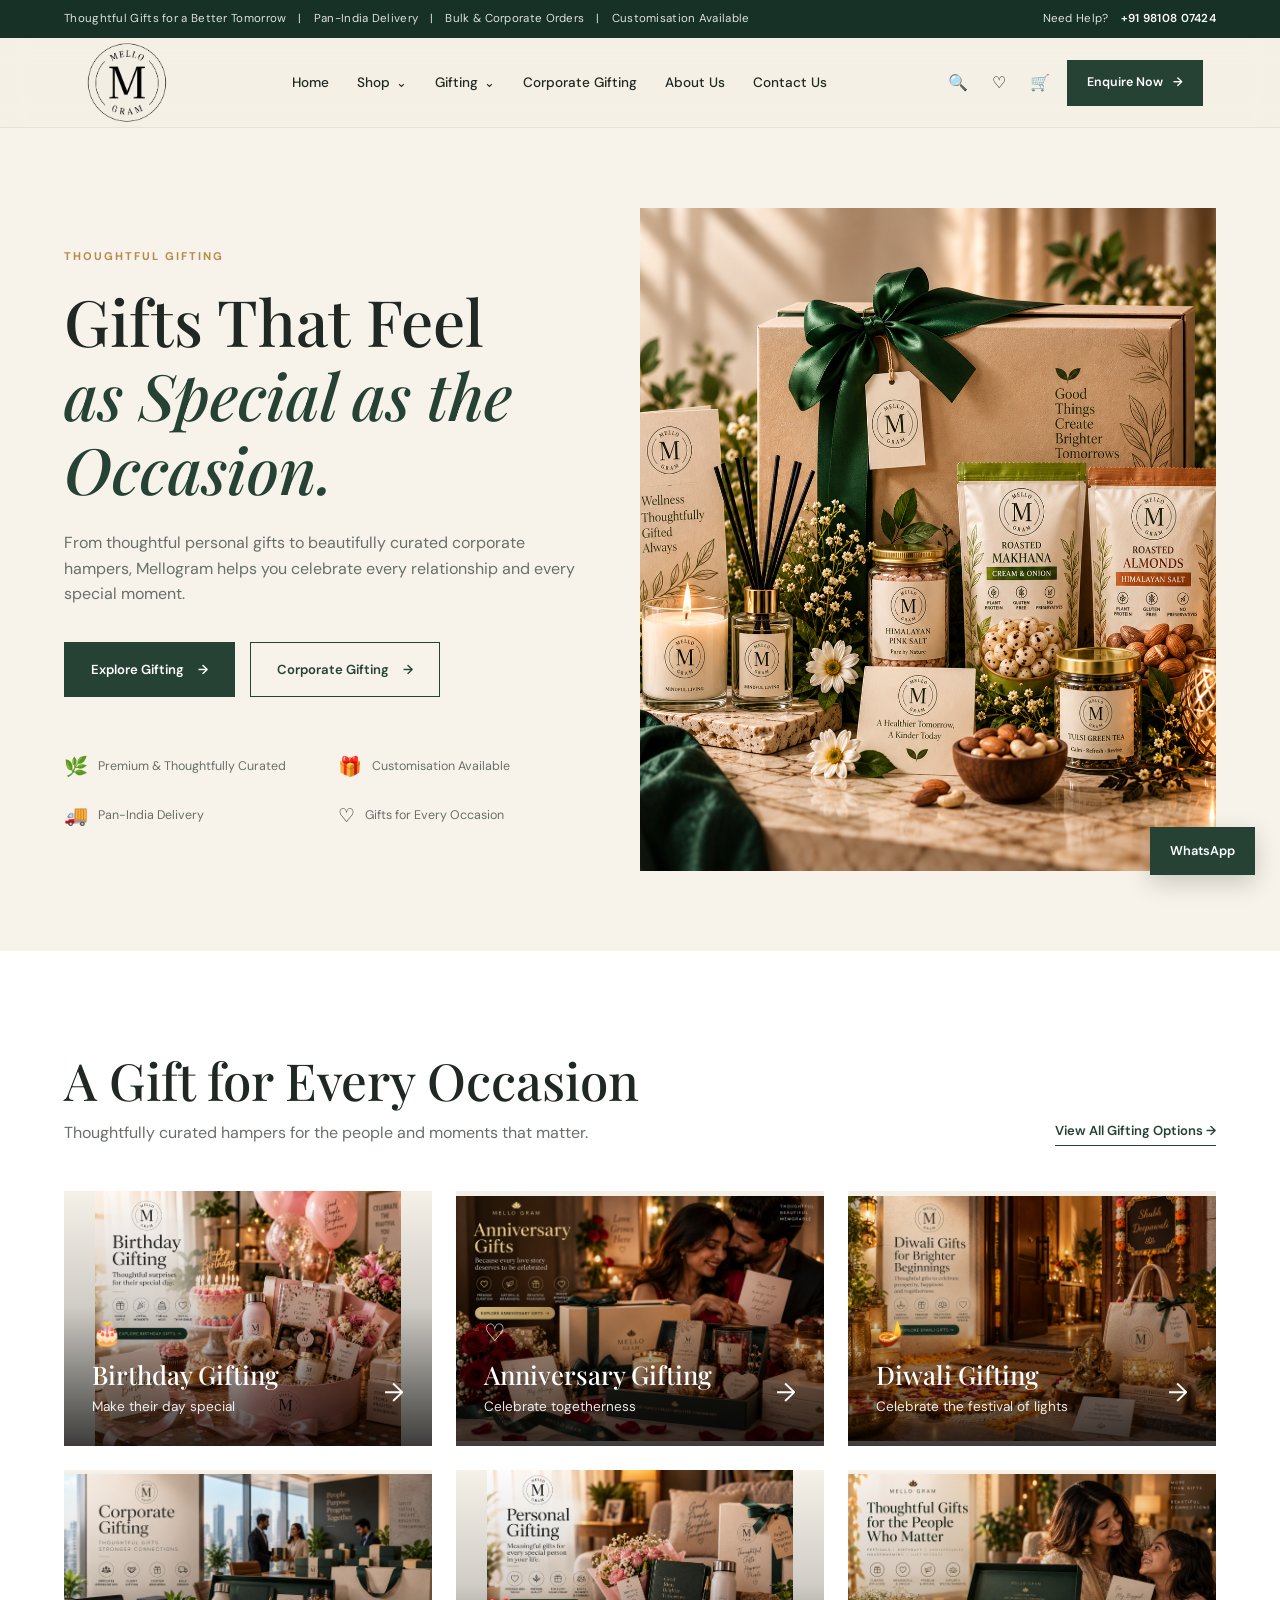
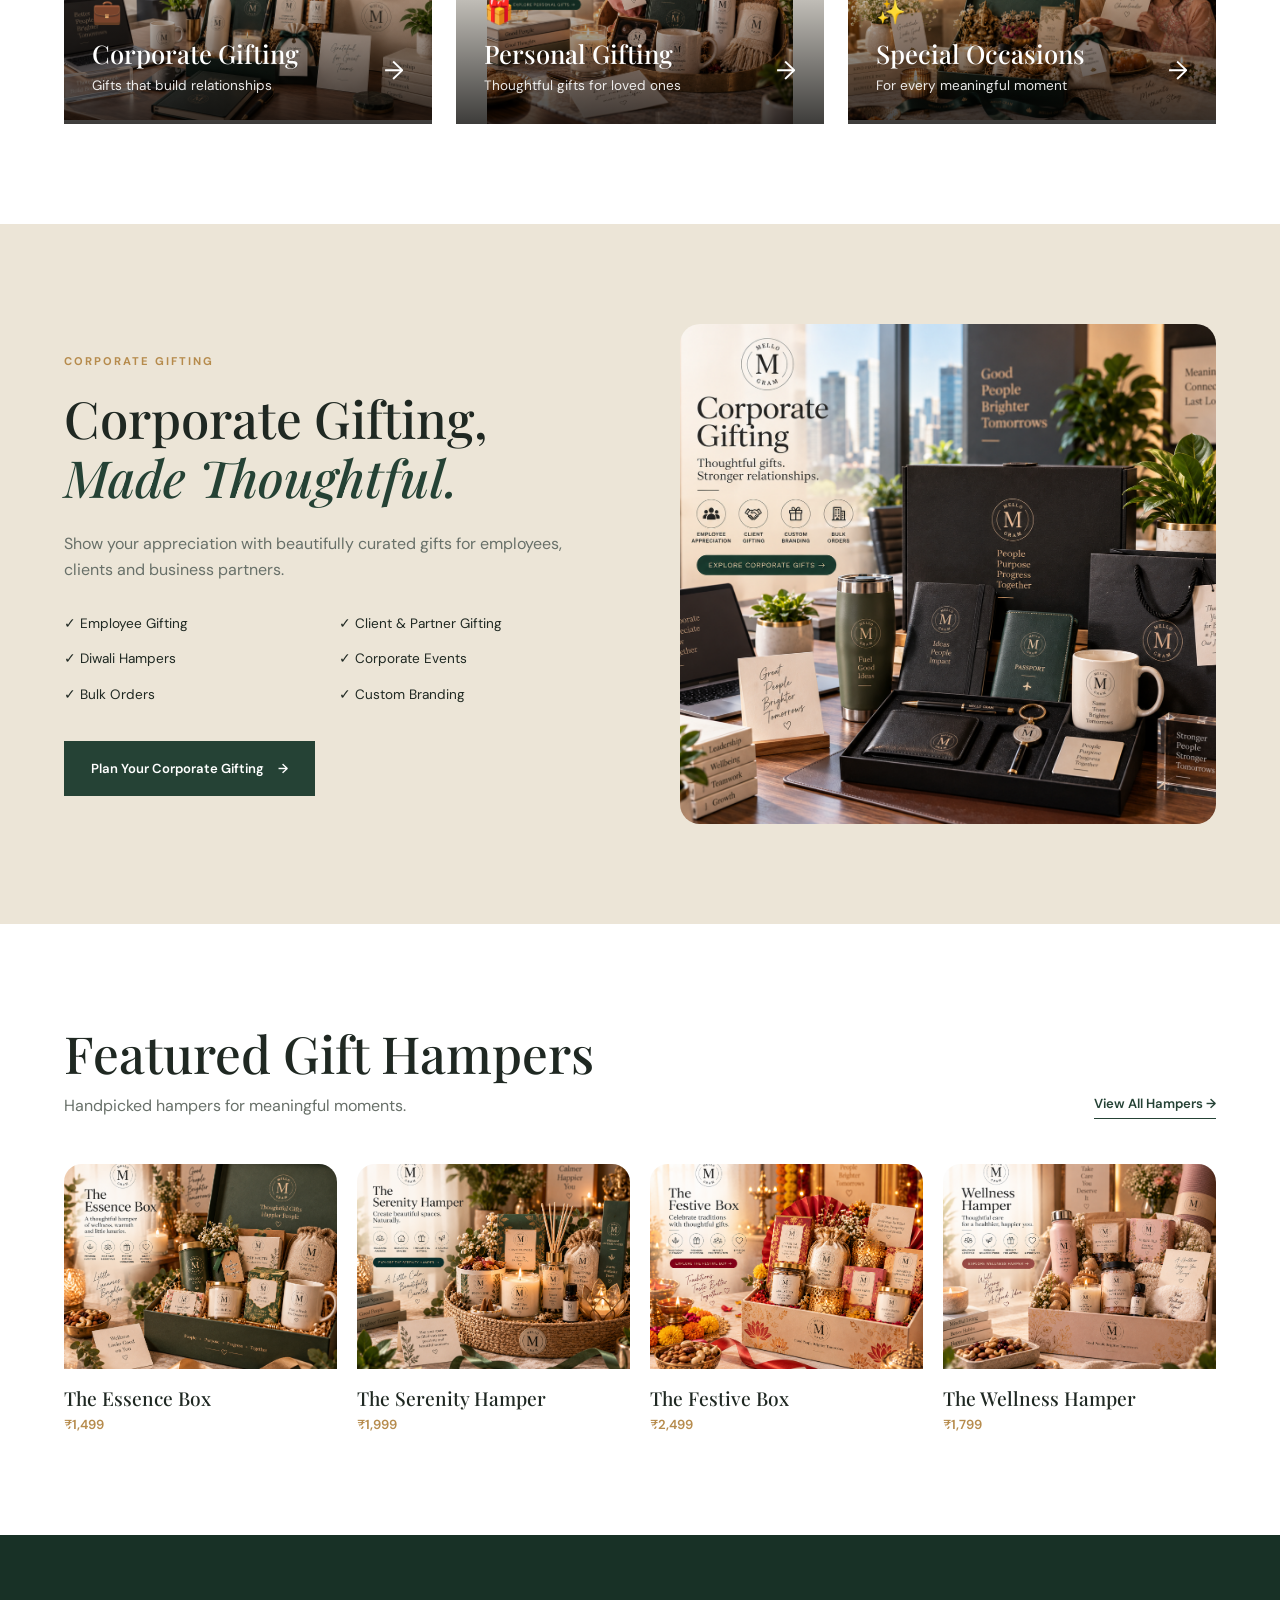
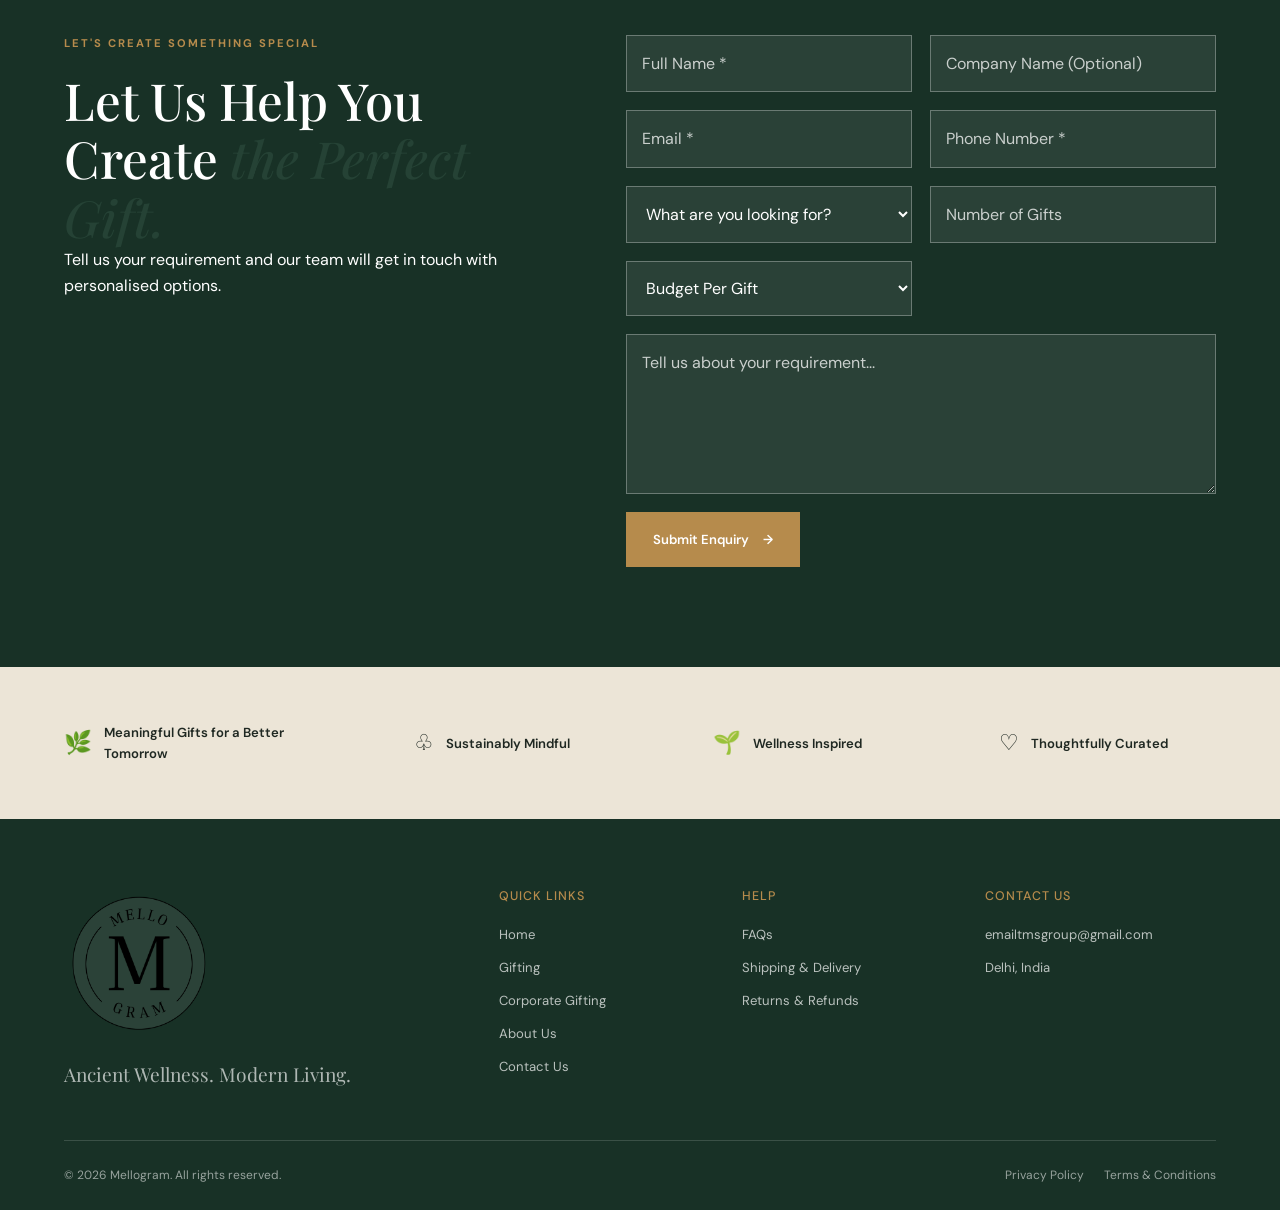
==== index.html @ 93a1c997 "Add files via upload" ====
<!DOCTYPE html>
<html lang="en">

<head>

    <meta charset="UTF-8">

    <meta name="viewport"
          content="width=device-width, initial-scale=1.0">

    <title>Mellogram | Thoughtful Gifts & Better Living</title>

    <meta name="description"
          content="Discover thoughtful gifts, corporate hampers, Diwali gifting, birthday gifts and wellness products from Mellogram.">

<link rel="stylesheet" href="css/global.css">
<link rel="stylesheet" href="css/home.css">
<link rel="stylesheet" href="css/navbar.css">
</head>


<body>


<!-- ================= TOP BAR ================= -->

<div class="top-bar">

    <div class="top-left">

        <span>Thoughtful Gifts for a Better Tomorrow</span>

        <span>|</span>

        <span>Pan-India Delivery</span>

        <span>|</span>

        <span>Bulk & Corporate Orders</span>

        <span>|</span>

        <span>Customisation Available</span>

    </div>


    <div class="top-right">

        <span>Need Help?</span>

        <a href="tel:+919810807424">
            +91 98108 07424
        </a>

    </div>

</div>



<!-- ================= NAVBAR ================= -->

<header class="navbar">

    <a href="index.html" class="logo">

        <img src="images/logo.png"
             alt="Mellogram">

    </a>


    <nav class="desktop-nav">

        <a href="index.html">Home</a>


        <div class="dropdown">

            <button class="dropdown-button">

                Shop

                <span>⌄</span>

            </button>


            <div class="dropdown-menu">
                <a href="#contact">
                <!-- <a href="shop.html"> -->
                    Healthy Snacks
                </a>
                <a href="#contact">

                <!-- <a href="shop.html"> -->
                    Wellness Products
                </a>
                <a href="#contact">

                <!-- <a href="shop.html"> -->
                    All Products
                </a>

            </div>

        </div>



        <div class="dropdown">

            <button class="dropdown-button">

                Gifting

                <span>⌄</span>

            </button>


            <div class="dropdown-menu">

                <a href="#gifting">
                    All Gift Hampers
                </a>

                <a href="#contact">
                    Birthday Gifting
                </a>

                <a href="#contact">
                    Anniversary Gifting
                </a>

                <a href="#contact">
                    Diwali Gifting
                </a>

                <a href="#contact">
                    Personal Gifting
                </a>

                <a href="#contact">
                    Special Occasions
                </a>

            </div>

        </div>


        <a href="#contact">
            Corporate Gifting
        </a>


        <!-- IMPORTANT -->

        <a href="about.html">
            About Us
        </a>


        <a href="#contact">
            Contact Us
        </a>

    </nav>



    <div class="nav-actions">

        <button class="icon-button">
            🔍
        </button>


        <button class="icon-button">
            ♡
        </button>


        <button class="icon-button">
            🛒
        </button>


        <a href="#contact"
           class="nav-button">

            Enquire Now

            <span>→</span>

        </a>

    </div>


    <button class="menu-button"
            id="menuButton">

        ☰

    </button>

</header>



<!-- ================= HERO ================= -->

<section class="home-hero">

    <div class="home-hero-content">

        <p class="eyebrow">

            THOUGHTFUL GIFTING

        </p>


        <h1>

            Gifts That Feel
            <br>

            <em>as Special as the Occasion.</em>

        </h1>


        <p class="hero-description">

            From thoughtful personal gifts to beautifully curated
            corporate hampers, Mellogram helps you celebrate every
            relationship and every special moment.

        </p>


        <div class="hero-buttons">

            <a href="#gifting"
               class="primary-button">

                Explore Gifting

                <span>→</span>

            </a>

            <a href="#contact" 
               class="secondary-button">

                Corporate Gifting

                <span>→</span>

            </a>
            <!-- href="corporate-gifting.html" -->

        </div>


        <div class="hero-features">

            <div>

                <span>🌿</span>

                <p>
                    Premium & Thoughtfully Curated
                </p>

            </div>


            <div>

                <span>🎁</span>

                <p>
                    Customisation Available
                </p>

            </div>


            <div>

                <span>🚚</span>

                <p>
                    Pan-India Delivery
                </p>

            </div>


            <div>

                <span>♡</span>

                <p>
                    Gifts for Every Occasion
                </p>

            </div>

        </div>

    </div>



    <div class="home-hero-image">

        <img src="images/home-hero.png"
             alt="Mellogram premium gift hamper">

    </div>

</section>



<!-- ================= SHOP BY OCCASION ================= -->

<section class="occasion-section"
         id="gifting">


    <div class="section-header">

        <div>

            <h2>
                A Gift for Every Occasion
            </h2>


            <p>

                Thoughtfully curated hampers for the
                people and moments that matter.

            </p>

        </div>


        <a href="#contact">

            View All Gifting Options →

        </a>

    </div>



    <div class="occasion-grid">


       <a href="#contact" class="occasion-card"> 

            <img src="images/birthday.png"
                 alt="Birthday Gifting">


            <div class="occasion-content">

                <span>🎂</span>

                <h3>
                    Birthday Gifting
                </h3>

                <p>
                    Make their day special
                </p>

                <span class="arrow">
                    →
                </span>

            </div>

        </a>



       <a href="#contact" class="occasion-card">

            <img src="images/anniversary.png"
                 alt="Anniversary Gifting">


            <div class="occasion-content">

                <span>♡</span>

                <h3>
                    Anniversary Gifting
                </h3>

                <p>
                    Celebrate togetherness
                </p>

                <span class="arrow">
                    →
                </span>

            </div>

        </a>



        <a href="#contact" class="occasion-card"> 

            <img src="images/diwali.png"
                 alt="Diwali Gifting">


            <div class="occasion-content">

                <span>🪔</span>

                <h3>
                    Diwali Gifting
                </h3>

                <p>
                    Celebrate the festival of lights
                </p>

                <span class="arrow">
                    →
                </span>

            </div>

        </a>



        <a href="#contact" class="occasion-card"> 

            <img src="images/corporate.png"
                 alt="Corporate Gifting">


            <div class="occasion-content">

                <span>💼</span>

                <h3>
                    Corporate Gifting
                </h3>

                <p>
                    Gifts that build relationships
                </p>

                <span class="arrow">
                    →
                </span>

            </div>

        </a>



        <a href="#contact" class="occasion-card"> 

            <img src="images/personal.png"
                 alt="Personal Gifting">


            <div class="occasion-content">

                <span>🎁</span>

                <h3>
                    Personal Gifting
                </h3>

                <p>
                    Thoughtful gifts for loved ones
                </p>

                <span class="arrow">
                    →
                </span>

            </div>

        </a>



        <a href="#contact" class="occasion-card"> 

            <img src="images/special1.png"
                 alt="Special Occasions">


            <div class="occasion-content">

                <span>✨</span>

                <h3>
                    Special Occasions
                </h3>

                <p>
                    For every meaningful moment
                </p>

                <span class="arrow">
                    →
                </span>

            </div>

        </a>


    </div>

</section>



<!-- ================= CORPORATE GIFTING ================= -->

<section class="corporate-section">


    <div class="corporate-content">

        <p class="eyebrow">

            CORPORATE GIFTING

        </p>


        <h2>

            Corporate Gifting,
            <br>

            <em>Made Thoughtful.</em>

        </h2>


        <p>

            Show your appreciation with beautifully curated gifts
            for employees, clients and business partners.

        </p>


        <ul>

            <li>✓ Employee Gifting</li>

            <li>✓ Client & Partner Gifting</li>

            <li>✓ Diwali Hampers</li>

            <li>✓ Corporate Events</li>

            <li>✓ Bulk Orders</li>

            <li>✓ Custom Branding</li>

        </ul>


        <a href="#contact"
           class="primary-button">

            Plan Your Corporate Gifting

            <span>→</span>

        </a>

    </div>



    <div class="corporate-image">

        <img src="images/corporate-gifting.png"
             alt="Mellogram corporate gift hampers">

    </div>

</section>



<!-- ================= FEATURED HAMPERS ================= -->

<section class="featured-hampers">


    <div class="section-header">

        <div>

            <h2>
                Featured Gift Hampers
            </h2>

            <p>
                Handpicked hampers for meaningful moments.
            </p>

        </div>


        <a href="#contact">

            View All Hampers →

        </a>

    </div>



    <div class="product-grid">


        <article class="product-card">

            <img src="images/hamper-1.png"
                 alt="The Essence Box">

            <h3>
                The Essence Box
            </h3>

            <p>
                ₹1,499
            </p>

        </article>



        <article class="product-card">

            <img src="images/hamper-2.png"
                 alt="The Serenity Hamper">

            <h3>
                The Serenity Hamper
            </h3>

            <p>
                ₹1,999
            </p>

        </article>



        <article class="product-card">

            <img src="images/hamper-3.png"
                 alt="The Festive Box">

            <h3>
                The Festive Box
            </h3>

            <p>
                ₹2,499
            </p>

        </article>



        <article class="product-card">

            <img src="images/hamper-4.png"
                 alt="Wellness Hamper">

            <h3>
                The Wellness Hamper
            </h3>

            <p>
                ₹1,799
            </p>

        </article>

    </div>

</section>



<!-- ================= ENQUIRY FORM ================= -->

<section class="enquiry-section"
         id="contact">


    <div class="enquiry-intro">

        <p class="eyebrow">

            LET'S CREATE SOMETHING SPECIAL

        </p>


        <h2>

            Let Us Help You Create
            <em>the Perfect Gift.</em>

        </h2>


        <p>

            Tell us your requirement and our team will
            get in touch with personalised options.

        </p>

    </div>

<form
    action="https://formsubmit.co/emailtmsgroup@gmail.com"
    method="POST"
    class="enquiry-form"
>

    <!-- EMAIL CONFIGURATION -->

    <input
        type="hidden"
        name="_subject"
        value="New Mellogram Website Enquiry"
    >

    <input
        type="hidden"
        name="_template"
        value="table"
    >

 
    <!-- disable CAPTCHA -->

    <input
        type="hidden"
        name="_captcha"
        value="false"
    >
    <!-- OPTIONAL: REDIRECT AFTER SUBMISSION -->

    <input
        type="hidden"
        name="_next"
        value="thank-you.html"
    >


    <!-- NAME + COMPANY -->

    <div class="form-row">

        <input
            type="text"
            name="Full Name"
            placeholder="Full Name *"
            required
        >


        <input
            type="text"
            name="Company Name"
            placeholder="Company Name (Optional)"
        >

    </div>


    <!-- EMAIL + PHONE -->

    <div class="form-row">

        <input
            type="email"
            name="Email Address"
            placeholder="Email *"
            required
        >


        <input
            type="tel"
            name="Phone Number"
            placeholder="Phone Number *"
            required
        >

    </div>


    <!-- GIFTING REQUIREMENT -->

    <div class="form-row">


        <select
            name="Gifting Requirement"
            required
        >

            <option value="" selected disabled>
                What are you looking for?
            </option>

            <option value="Corporate Gifting">
                Corporate Gifting
            </option>

            <option value="Personal Gifting">
                Personal Gifting
            </option>

            <option value="Birthday Gifting">
                Birthday Gifting
            </option>

            <option value="Anniversary Gifting">
                Anniversary Gifting
            </option>

            <option value="Diwali Gifting">
                Diwali Gifting
            </option>

        </select>



        <input
            type="number"
            name="Number of Gifts"
            placeholder="Number of Gifts"
            min="1"
        >


        <select
            name="Budget Per Gift"
        >

            <option value="" selected disabled>
                Budget Per Gift
            </option>

            <option value="₹500 - ₹1,000">
                ₹500 - ₹1,000
            </option>

            <option value="₹1,000 - ₹2,000">
                ₹1,000 - ₹2,000
            </option>

            <option value="₹2,000 - ₹5,000">
                ₹2,000 - ₹5,000
            </option>

            <option value="₹5,000+">
                ₹5,000+
            </option>

        </select>

    </div>


    <!-- MESSAGE -->

    <textarea
        name="Requirement Details"
        placeholder="Tell us about your requirement..."
        rows="5"
    ></textarea>


    <!-- SUBMIT BUTTON -->

    <button
        type="submit"
        class="primary-button"
    >

        Submit Enquiry

        <span>→</span>

    </button>

</form>

</section>



<!-- ================= BRAND VALUES ================= -->

<section class="brand-values">


    <div>

        <span>🌿</span>

        <p>
            Meaningful Gifts for a Better Tomorrow
        </p>

    </div>


    <div>

        <span>♧</span>

        <p>
            Sustainably Mindful
        </p>

    </div>


    <div>

        <span>🌱</span>

        <p>
            Wellness Inspired
        </p>

    </div>


    <div>

        <span>♡</span>

        <p>
            Thoughtfully Curated
        </p>

    </div>

</section>



<div id="footer-container"></div>

<!-- ================= WHATSAPP ================= -->

<a href="https://wa.me/9810807424"
   class="whatsapp-button"
   target="_blank">

    WhatsApp

</a>



<script src="script.js"></script>
<script src="js/components.js"></script>

</body>

</html>
---- css/global.css ----
/* =========================================
   MELLOGRAM - GLOBAL STYLES
========================================= */


/* =========================================
   GOOGLE FONT
========================================= */

@import url('https://fonts.googleapis.com/css2?family=DM+Sans:wght@400;500;600;700&family=Playfair+Display:ital,wght@0,500;0,600;0,700;1,500;1,600&display=swap');


/* =========================================
   ROOT VARIABLES
========================================= */

:root {

    --primary: #254235;
    --primary-dark: #183126;

    --cream: #f7f3ea;
    --cream-dark: #ece5d7;

    --white: #ffffff;

    --text: #1f2822;
    --text-light: #687069;

    --gold: #b68b4c;
    --border: #ddd7cb;

    --heading-font: "Playfair Display", serif;
    --body-font: "DM Sans", sans-serif;

    --container-width: 1280px;

    --transition: all 0.3s ease;

}


/* =========================================
   RESET
========================================= */

* {
    margin: 0;
    padding: 0;
    box-sizing: border-box;
}


html {
    scroll-behavior: smooth;
}


body {

    font-family: var(--body-font);

    color: var(--text);

    background: var(--cream);

    line-height: 1.6;

    overflow-x: hidden;

}


img {

    max-width: 100%;

    display: block;

}


a {

    text-decoration: none;

    color: inherit;

}


button,
input,
textarea,
select {

    font: inherit;

}


/* =========================================
   COMMON TYPOGRAPHY
========================================= */

h1,
h2,
h3,
h4 {

    font-family: var(--heading-font);

    font-weight: 500;

    line-height: 1.15;

}


h1 {

    font-size: clamp(3rem, 5vw, 5.8rem);

}


h2 {

    font-size: clamp(2.3rem, 4vw, 4rem);

}


h3 {

    font-size: 1.5rem;

}


em {

    font-style: italic;

    color: var(--primary);

}


.eyebrow {

    font-size: 0.7rem;

    font-weight: 700;

    letter-spacing: 2px;

    color: var(--gold);

    margin-bottom: 18px;

}


/* =========================================
   TOP BAR
========================================= */

.top-bar {

    background: var(--primary-dark);

    color: rgba(255, 255, 255, 0.85);

    padding: 10px 5%;

    display: flex;

    align-items: center;

    justify-content: space-between;

    font-size: 0.72rem;

    letter-spacing: 0.3px;

}


.top-left,
.top-right {

    display: flex;

    align-items: center;

    gap: 12px;

}


.top-right a {

    color: white;

    font-weight: 600;

}


/* =========================================
   NAVBAR
========================================= */

.navbar {

    height: 90px;

    display: flex;

    align-items: center;

    justify-content: space-between;

    padding: 0 6%;

    background: rgba(245, 240, 229, 0.92);

    position: sticky;

    top: 0;

    z-index: 1000;

    backdrop-filter: blur(12px);

    border-bottom: 1px solid rgba(80, 70, 50, 0.08);

}


.logo {

    flex-shrink: 0;

}


.logo img {

    width: 100px;

    height: 88px;

    object-fit: contain;

}


/* =========================================
   DESKTOP NAVIGATION
========================================= */

.desktop-nav {

    display: flex;

    align-items: center;

    gap: 28px;

}


.desktop-nav > a,
.dropdown-button {

    font-family: var(--body-font);

    font-size: 0.85rem;

    font-weight: 500;

    color: var(--text);

    background: transparent;

    border: none;

    cursor: pointer;

    transition: var(--transition);

    white-space: nowrap;

}


.desktop-nav > a:hover,
.dropdown-button:hover {

    color: var(--gold);

}


/* =========================================
   DROPDOWN
========================================= */

.dropdown {

    position: relative;

}


.dropdown-button {

    display: flex;

    align-items: center;

    gap: 6px;

}


.dropdown-button span {

    font-size: 0.8rem;

}


.dropdown-menu {

    position: absolute;

    top: 35px;

    left: -20px;

    width: 220px;

    background: var(--white);

    border: 1px solid var(--border);

    padding: 10px;

    display: none;

    box-shadow: 0 15px 40px rgba(0, 0, 0, 0.08);

}


.dropdown:hover .dropdown-menu {

    display: flex;

    flex-direction: column;

}


.dropdown-menu a {

    padding: 12px 15px;

    font-size: 0.82rem;

    transition: var(--transition);

}


.dropdown-menu a:hover {

    background: var(--cream);

    color: var(--primary);

}


/* =========================================
   NAV ACTIONS
========================================= */

.nav-actions {

    display: flex;

    align-items: center;

    gap: 10px;

}


.icon-button {

    border: none;

    background: transparent;

    cursor: pointer;

    font-size: 1rem;

    padding: 7px;

}


.nav-button {

    display: inline-flex;

    align-items: center;

    gap: 10px;

    padding: 13px 20px;

    background: var(--primary);

    color: white;

    font-size: 0.78rem;

    font-weight: 600;

    transition: var(--transition);

    white-space: nowrap;

}


.nav-button:hover {

    background: var(--primary-dark);

    transform: translateY(-2px);

}


/* =========================================
   MOBILE MENU
========================================= */

.menu-button {

    display: none;

    border: none;

    background: transparent;

    font-size: 1.6rem;

    cursor: pointer;

}


.mobile-menu {

    display: none;

    position: fixed;

    top: 75px;

    left: 0;

    width: 100%;

    background: var(--cream);

    padding: 20px 25px 30px;

    z-index: 999;

    border-top: 1px solid var(--border);

    box-shadow: 0 15px 30px rgba(0, 0, 0, 0.08);

}


.mobile-menu.active {

    display: flex;

    flex-direction: column;

}




.mobile-menu a {

    display: flex;

    align-items: center;

    width: 100%;

    min-height: 52px;

    padding: 14px 0;

    font-size: 1rem;

    font-weight: 500;

    border-bottom: 1px solid var(--border);

}

.mobile-menu a:last-child {

    border-bottom: none;

}
/* Corporate Gifting Highlight */

.mobile-corporate-link {

    color: var(--primary);

    font-weight: 700 !important;

}

/* =========================================
   COMMON BUTTONS
========================================= */

.primary-button {

    display: inline-flex;

    align-items: center;

    justify-content: center;

    gap: 14px;

    padding: 16px 26px;

    background: var(--primary);

    color: var(--white);

    font-size: 0.82rem;

    font-weight: 600;

    border: 1px solid var(--primary);

    cursor: pointer;

    transition: var(--transition);

}


.primary-button:hover {

    background: var(--primary-dark);

    border-color: var(--primary-dark);

    transform: translateY(-2px);

}


.secondary-button {

    display: inline-flex;

    align-items: center;

    justify-content: center;

    gap: 14px;

    padding: 16px 26px;

    border: 1px solid var(--primary);

    color: var(--primary);

    background: transparent;

    font-size: 0.82rem;

    font-weight: 600;

    transition: var(--transition);

}


.secondary-button:hover {

    background: var(--primary);

    color: var(--white);

}


/* =========================================
   FOOTER
========================================= */

footer {

    background: var(--primary-dark);

    color: white;

    padding: 70px 5% 25px;

}


.footer-main {

    max-width: var(--container-width);

    margin: auto;

    display: grid;

    grid-template-columns: 2fr 1fr 1fr 1.2fr;

    gap: 50px;

    padding-bottom: 50px;

}


.footer-brand img {

    width: 150px;

    margin-bottom: 20px;

}


.footer-brand p {

    color: rgba(255, 255, 255, 0.65);

    font-family: var(--heading-font);

    font-size: 1.2rem;

}


.footer-column {

    display: flex;

    flex-direction: column;

    gap: 12px;

}


.footer-column h4 {

    font-family: var(--body-font);

    font-size: 0.78rem;

    letter-spacing: 1px;

    text-transform: uppercase;

    color: var(--gold);

    margin-bottom: 8px;

}


.footer-column a,
.footer-column p {

    font-size: 0.82rem;

    color: rgba(255, 255, 255, 0.7);

    transition: var(--transition);

}


.footer-column a:hover {

    color: white;

}


.footer-bottom {

    max-width: var(--container-width);

    margin: auto;

    padding-top: 25px;

    border-top: 1px solid rgba(255, 255, 255, 0.15);

    display: flex;

    justify-content: space-between;

    gap: 20px;

    font-size: 0.75rem;

    color: rgba(255, 255, 255, 0.55);

}


.footer-bottom div {

    display: flex;

    gap: 20px;

}


/* =========================================
   WHATSAPP BUTTON
========================================= */

.whatsapp-button {

    position: fixed;

    bottom: 25px;

    right: 25px;

    background: var(--primary);

    color: white;

    padding: 14px 20px;

    font-size: 0.8rem;

    font-weight: 600;

    z-index: 900;

    box-shadow: 0 8px 25px rgba(0, 0, 0, 0.18);

    transition: var(--transition);

}


.whatsapp-button:hover {

    transform: translateY(-3px);

    background: var(--primary-dark);

}


/* =========================================
   RESPONSIVE - TABLET
========================================= */

@media (max-width: 1100px) {

    .desktop-nav {

        gap: 18px;

    }


    .icon-button {

        display: none;

    }

}


/* =========================================
   RESPONSIVE - MOBILE NAVIGATION
========================================= */

@media (max-width: 900px) {

    .top-bar {

        display: none;

    }


    .navbar {

        height: 75px;

        padding: 0 5%;

    }


    .logo img {

        width: 90px;

        height: 70px;

    }


    .desktop-nav,
    .nav-actions {

        display: none;

    }


    .menu-button {

        display: block;

    }


    .mobile-menu {

        top: 75px;

    }


    .footer-main {

        grid-template-columns: repeat(2, 1fr);

        gap: 40px;

    }

}


/* =========================================
   RESPONSIVE - MOBILE
========================================= */

@media (max-width: 600px) {

    /* Intentionally no generic section padding */


    .navbar {

        padding: 0 20px;

    }


    .logo img {

        width: 85px;

        height: 65px;

    }


    .footer-main {

        grid-template-columns: 1fr;

        gap: 35px;

    }


    .footer-bottom {

        flex-direction: column;

        align-items: flex-start;

    }


    .footer-bottom div {

        flex-wrap: wrap;

        gap: 12px 20px;

    }


    .whatsapp-button {

        right: 15px;

        bottom: 15px;

        padding: 12px 16px;

    }

}
---- css/home.css ----
/* =========================================
   MELLOGRAM - HOMEPAGE STYLES
========================================= */


/* =========================================
   HOME HERO
========================================= */

.home-hero {

    min-height: calc(100vh - 120px);

    display: grid;

    grid-template-columns: 1fr 1fr;

    background: var(--cream);

    padding: 80px max(5%, calc((100vw - var(--container-width)) / 2));

}


.home-hero-content {

    display: flex;

    flex-direction: column;

    justify-content: center;

    padding: 40px 8% 40px 0;

}


.home-hero h1 {

    max-width: 680px;

    margin-bottom: 25px;

}


.hero-description {

    max-width: 580px;

    font-size: 1rem;

    color: var(--text-light);

    margin-bottom: 35px;

}


.hero-buttons {

    display: flex;

    flex-wrap: wrap;

    gap: 15px;

}


.hero-features {

    display: grid;

    grid-template-columns: repeat(2, 1fr);

    gap: 18px;

    margin-top: 55px;

}


.hero-features div {

    display: flex;

    align-items: center;

    gap: 10px;

}


.hero-features span {

    font-size: 1.2rem;

}


.hero-features p {

    font-size: 0.78rem;

    color: var(--text-light);

}


/* HERO IMAGE */

.home-hero-image {

    width: 100%;

    min-height: 600px;

    overflow: hidden;

}


.home-hero-image img {

    width: 100%;

    height: 100%;

    object-fit: cover;

    object-position: center;

}


/* =========================================
   COMMON SECTION HEADER
========================================= */

.section-header {

    display: flex;

    align-items: flex-end;

    justify-content: space-between;

    gap: 30px;

    margin-bottom: 45px;

}


.section-header h2 {

    margin-bottom: 10px;

}


.section-header p {

    color: var(--text-light);

}


.section-header > a {

    white-space: nowrap;

    font-size: 0.82rem;

    font-weight: 600;

    color: var(--primary);

    border-bottom: 1px solid var(--primary);

    padding-bottom: 4px;

}


/* =========================================
   SHOP BY OCCASION
========================================= */

.occasion-section {

    background: var(--white);

    padding: 100px max(5%, calc((100vw - var(--container-width)) / 2));

}


.occasion-grid {

    display: grid;

    grid-template-columns: repeat(3, 1fr);

    gap: 24px;

}


.occasion-card {

    position: relative;

    display: block;

    overflow: hidden;

    aspect-ratio: 13 / 9;

    background: #f5f1e9;

}


.occasion-card img {

    width: 100%;

    height: 100%;

    display: block;

    object-fit: contain;

    object-position: center;

}


.occasion-card:hover img {

    transform: none;

}


.occasion-card::after {

    content: "";

    position: absolute;

    inset: 0;

    background: linear-gradient(
        to top,
        rgba(0, 0, 0, 0.75) 0%,
        rgba(0, 0, 0, 0.15) 55%,
        rgba(0, 0, 0, 0) 100%
    );

    pointer-events: none;

}


.occasion-content {

    position: absolute;

    z-index: 2;

    left: 0;

    right: 0;

    bottom: 0;

    padding: 28px;

    color: white;

}


.occasion-content > span:first-child {

    font-size: 1.5rem;

}


.occasion-content h3 {

    margin-top: 8px;

    font-size: 1.6rem;

}


.occasion-content p {

    margin-top: 6px;

    font-size: 0.85rem;

    opacity: 0.9;

}


.occasion-content .arrow {

    position: absolute;

    right: 28px;

    bottom: 32px;

    font-size: 1.6rem;

}


/* =========================================
   CORPORATE GIFTING
========================================= */

.corporate-section {

    display: grid;

    grid-template-columns: 1fr 1fr;

    gap: 80px;

    align-items: center;

    background: var(--cream-dark);

    padding: 100px max(5%, calc((100vw - var(--container-width)) / 2));

}


.corporate-content h2 {

    margin-bottom: 25px;

}


.corporate-content > p:not(.eyebrow) {

    color: var(--text-light);

    max-width: 520px;

    margin-bottom: 30px;

}


.corporate-content ul {

    list-style: none;

    display: grid;

    grid-template-columns: repeat(2, 1fr);

    gap: 14px;

    margin-bottom: 35px;

}


.corporate-content li {

    font-size: 0.85rem;

}


.corporate-image {

    width: 100%;

    min-height: 500px;

    height: 100%;

    overflow: hidden;

    border-radius: 20px;

}


.corporate-image img {

    width: 100%;

    height: 100%;

    display: block;

    object-fit: cover;

    object-position: center;

}


/* =========================================
   FEATURED HAMPERS
========================================= */

.featured-hampers {

    background: var(--white);

    padding: 100px max(5%, calc((100vw - var(--container-width)) / 2));

}


.product-grid {

    display: grid;

    grid-template-columns: repeat(4, 1fr);

    gap: 20px;

}


.product-card {

    overflow: hidden;

    border-radius: 18px;

}


.product-card img {

    width: 100%;

    aspect-ratio: 4 / 3;

    object-fit: cover;

    object-position: center;

    display: block;

}


.product-card h3 {

    font-size: 1.2rem;

    margin: 18px 0 5px;

}


.product-card p {

    font-size: 0.82rem;

    color: var(--gold);

    font-weight: 600;

}


/* =========================================
   ENQUIRY SECTION
========================================= */

.enquiry-section {

    display: grid;

    grid-template-columns: 0.9fr 1.1fr;

    gap: 80px;

    background: var(--primary-dark);

    color: white;

    padding: 100px max(5%, calc((100vw - var(--container-width)) / 2));

}


.enquiry-content {

    display: flex;

    flex-direction: column;

    justify-content: center;

}


.enquiry-content .eyebrow {

    color: #d6cba9;

}


.enquiry-content h2 {

    margin-bottom: 25px;

}


.enquiry-content > p {

    color: rgba(255, 255, 255, 0.7);

    max-width: 500px;

}


.enquiry-form {

    display: flex;

    flex-direction: column;

    gap: 18px;

}


.form-row {

    display: grid;

    grid-template-columns: repeat(2, 1fr);

    gap: 18px;

}


.enquiry-form input,
.enquiry-form select,
.enquiry-form textarea {

    width: 100%;

    border: 1px solid rgba(255, 255, 255, 0.3);

    background: rgba(255, 255, 255, 0.08);

    color: white;

    padding: 15px;

    outline: none;

}


.enquiry-form input::placeholder,
.enquiry-form textarea::placeholder {

    color: rgba(255, 255, 255, 0.75);

}


.enquiry-form select option {

    color: var(--text);

    background: white;

}


.enquiry-form textarea {

    min-height: 130px;

    resize: vertical;

}


.enquiry-form .primary-button {

    align-self: flex-start;

    background: var(--gold);

    border-color: var(--gold);

}


.enquiry-form .primary-button:hover {

    background: #9e753d;

    border-color: #9e753d;

}


/* =========================================
   BRAND VALUES
========================================= */

.brand-values {

    padding: 55px max(5%, calc((100vw - var(--container-width)) / 2));

    display: grid;

    grid-template-columns: repeat(4, 1fr);

    gap: 30px;

    background: var(--cream-dark);

}


.brand-values > div {

    display: flex;

    align-items: center;

    justify-content: center;

    gap: 12px;

}


.brand-values span {

    font-size: 1.4rem;

}


.brand-values p {

    font-size: 0.82rem;

    font-weight: 600;

    color: var(--text);

}


/* =========================================
   TABLET
========================================= */

@media (max-width: 1000px) {

    .home-hero {

        grid-template-columns: 1fr;

        min-height: auto;

        padding: 0;

    }


    .home-hero-content {

        padding: 80px 6% 60px;

    }


    .home-hero-image {

        min-height: 500px;

        height: 500px;

    }


    .occasion-section {

        padding: 80px 5%;

    }


    .occasion-grid {

        grid-template-columns: repeat(2, 1fr);

    }


    .corporate-section {

        grid-template-columns: 1fr;

        gap: 50px;

        padding: 80px 5%;

    }


    .corporate-image {

        height: 500px;

        min-height: 0;

    }


    .featured-hampers {

        padding: 80px 5%;

    }


    .product-grid {

        grid-template-columns: repeat(2, 1fr);

    }


    .enquiry-section {

        grid-template-columns: 1fr;

        gap: 45px;

        padding: 80px 5%;

    }


    .brand-values {

        grid-template-columns: repeat(2, 1fr);

        padding: 45px 5%;

    }

}


/* =========================================
   MOBILE
========================================= */

@media (max-width: 700px) {

    .home-hero-content {

        padding: 60px 20px 50px;

    }


    .home-hero h1 {

        font-size: clamp(2.8rem, 12vw, 4.2rem);

    }


    .home-hero-image {

        height: 380px;

        min-height: 380px;

    }


    .hero-buttons {

        flex-direction: column;

        align-items: stretch;

        gap: 12px;

    }


    .hero-buttons a {

        width: 100%;

    }


    .hero-features {

        grid-template-columns: 1fr;

        margin-top: 35px;

    }


    .occasion-section {

        padding: 70px 20px;

    }


    .section-header {

        flex-direction: column;

        align-items: flex-start;

        gap: 20px;

        margin-bottom: 30px;

    }


    .occasion-grid {

        grid-template-columns: 1fr;

        gap: 20px;

    }


    .occasion-card {

        aspect-ratio: 4 / 3;

    }


    .occasion-content {

        padding: 22px;

    }


    .occasion-content .arrow {

        right: 22px;

        bottom: 28px;

    }


    .corporate-section {

        padding: 70px 20px;

        gap: 40px;

    }


    .corporate-content ul {

        grid-template-columns: 1fr;

    }


    .corporate-image {

        height: 380px;

    }


    .featured-hampers {

        padding: 70px 20px;

    }


    .product-grid {

        grid-template-columns: repeat(2, 1fr);

        gap: 15px;

    }


    .product-card h3 {

        font-size: 1rem;

        margin-top: 12px;

    }


    .product-card p {

        font-size: 0.75rem;

    }


    .enquiry-section {

        padding: 70px 20px;

    }


    .form-row {

        grid-template-columns: 1fr;

    }


    .brand-values {

        grid-template-columns: 1fr;

        padding: 40px 25px;

        gap: 20px;

    }


    .brand-values > div {

        justify-content: flex-start;

        text-align: left;

    }

}


/* =========================================
   SMALL MOBILE
========================================= */

@media (max-width: 480px) {

    .home-hero-content {

        padding: 50px 20px 45px;

    }


    .home-hero h1 {

        font-size: 2.7rem;

    }


    .hero-description {

        font-size: 0.92rem;

    }


    .home-hero-image {

        height: 320px;

        min-height: 320px;

    }


    .occasion-card {

        aspect-ratio: 1 / 1;

    }


    .occasion-content h3 {

        font-size: 1.4rem;

    }


    .corporate-image {

        height: 320px;

    }


    .product-grid {

        gap: 12px;

    }

}
---- css/navbar.css ----
:root {

    --primary: #254235;
    --primary-dark: #183126;

    --cream: #f7f3ea;
    --cream-dark: #ece5d7;

    --white: #ffffff;

    --text: #1f2822;
    --text-light: #687069;

    --gold: #b68b4c;
    --border: #ddd7cb;

    --heading-font: "Playfair Display", serif;
    --body-font: "DM Sans", sans-serif;

    --container-width: 1280px;

    --transition: all 0.3s ease;

}



.top-bar {

    background: var(--primary-dark);

    color: rgba(255, 255, 255, 0.85);

    padding: 10px 5%;

    display: flex;

    align-items: center;

    justify-content: space-between;

    font-size: 0.72rem;

    letter-spacing: 0.3px;

}


.navbar {
    height: 90px;

    display: flex;
    align-items: center;
    justify-content: space-between;

    padding: 0 6%;

    background: rgba(245, 240, 229, 0.92);

    position: sticky;
    top: 0;

    z-index: 1000;

    backdrop-filter: blur(12px);

    border-bottom: 1px solid rgba(80, 70, 50, 0.08);
}
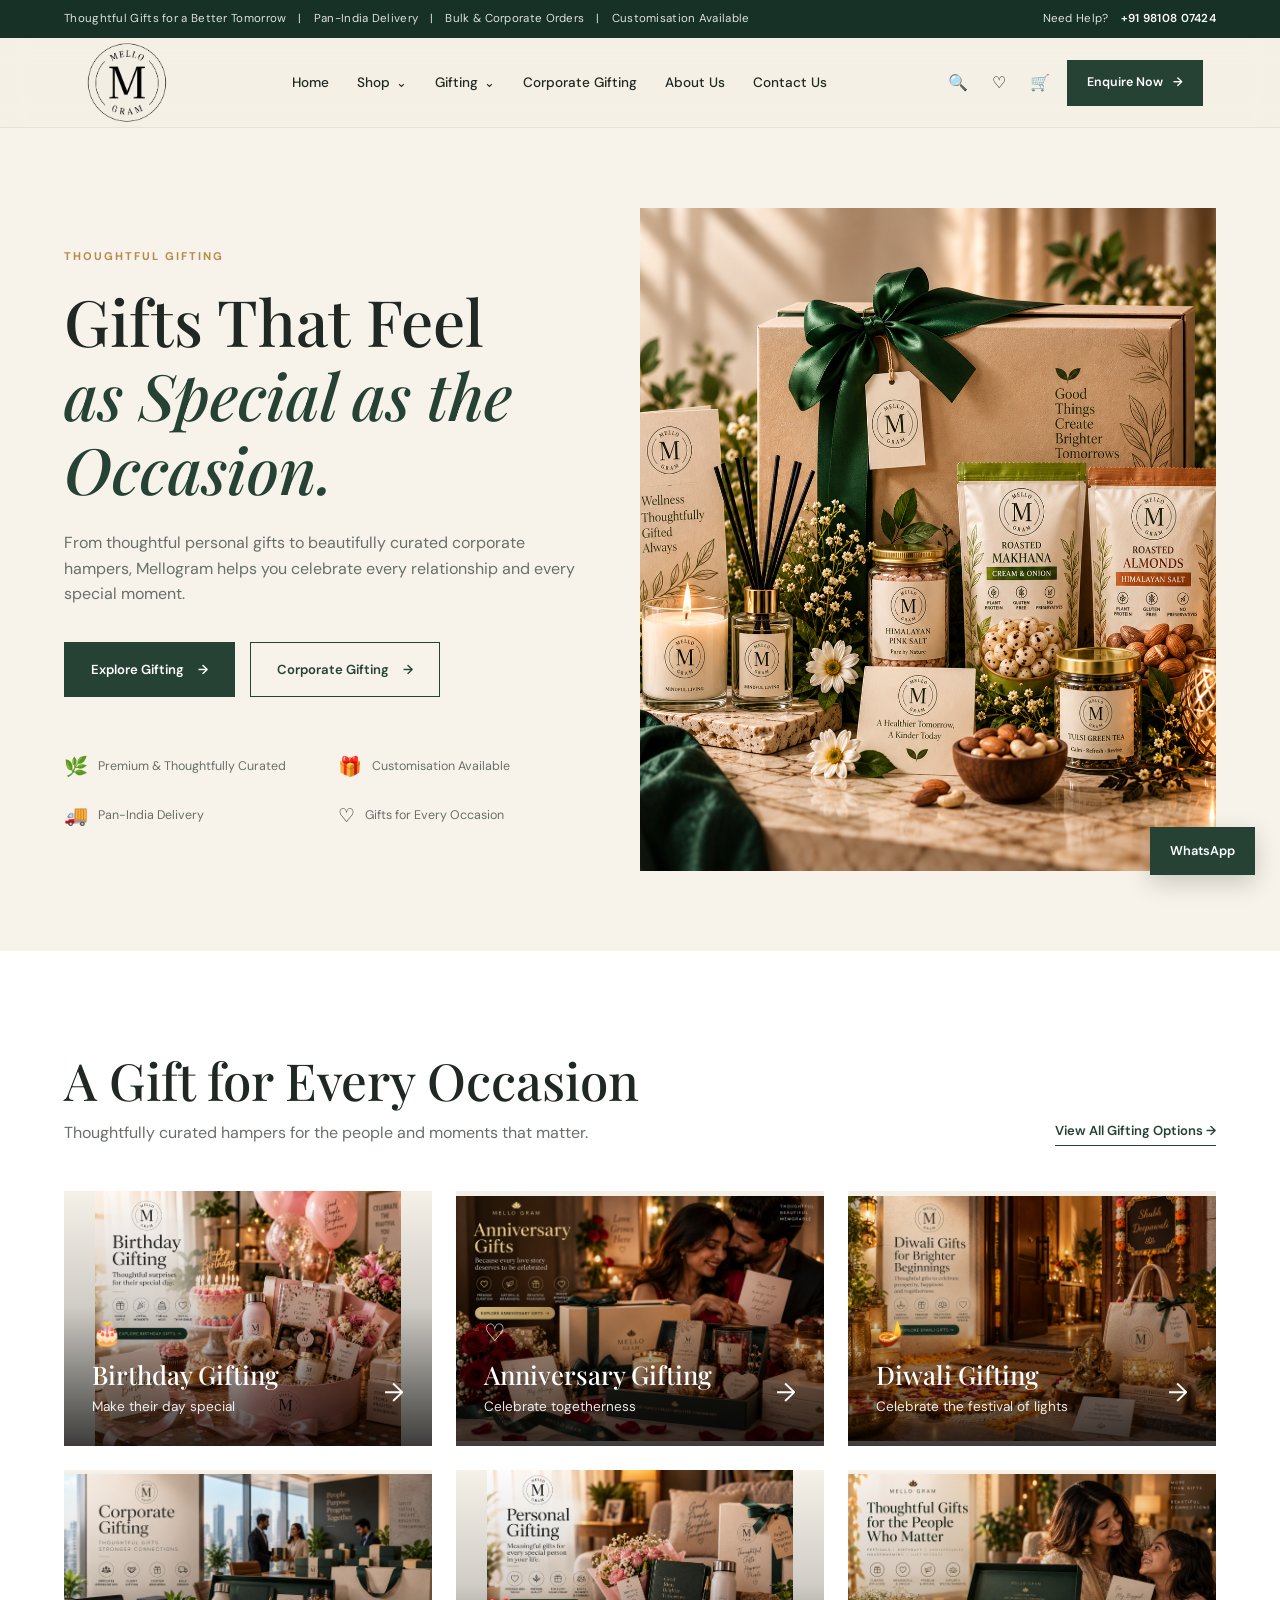
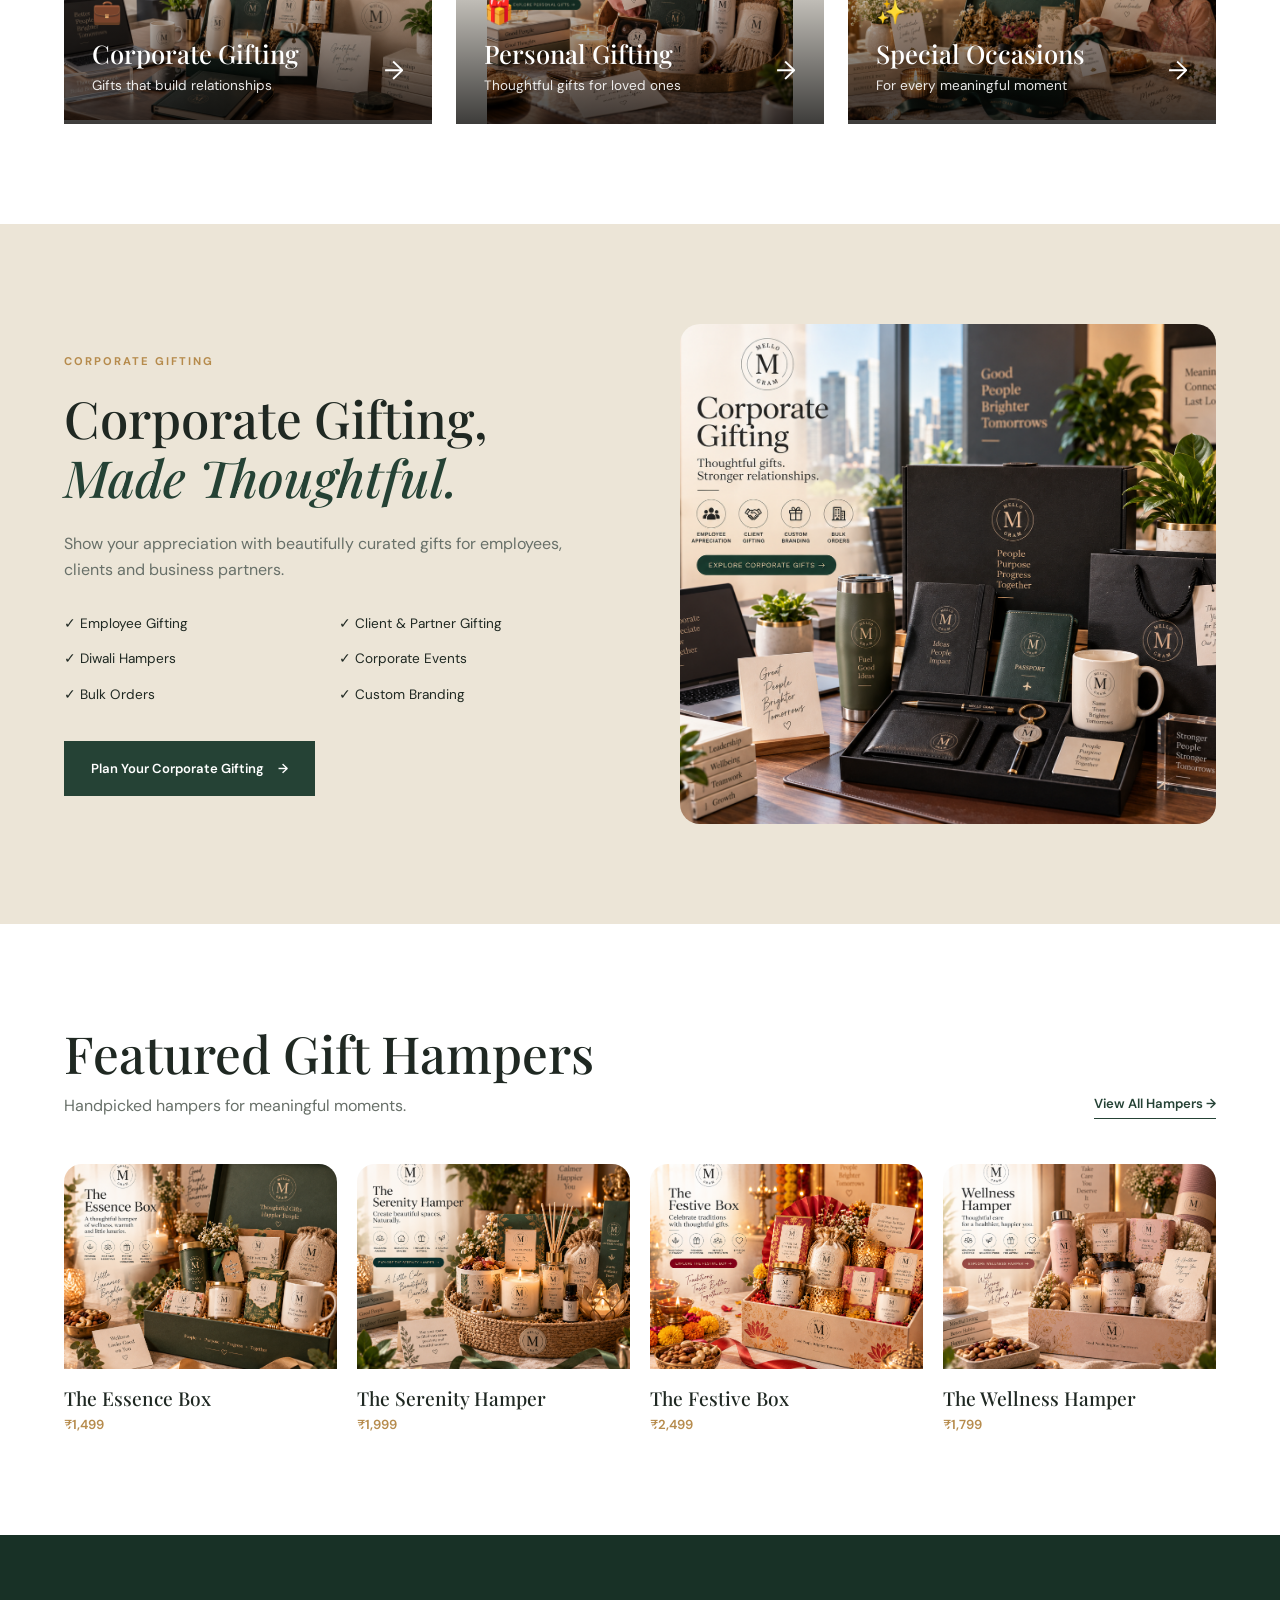
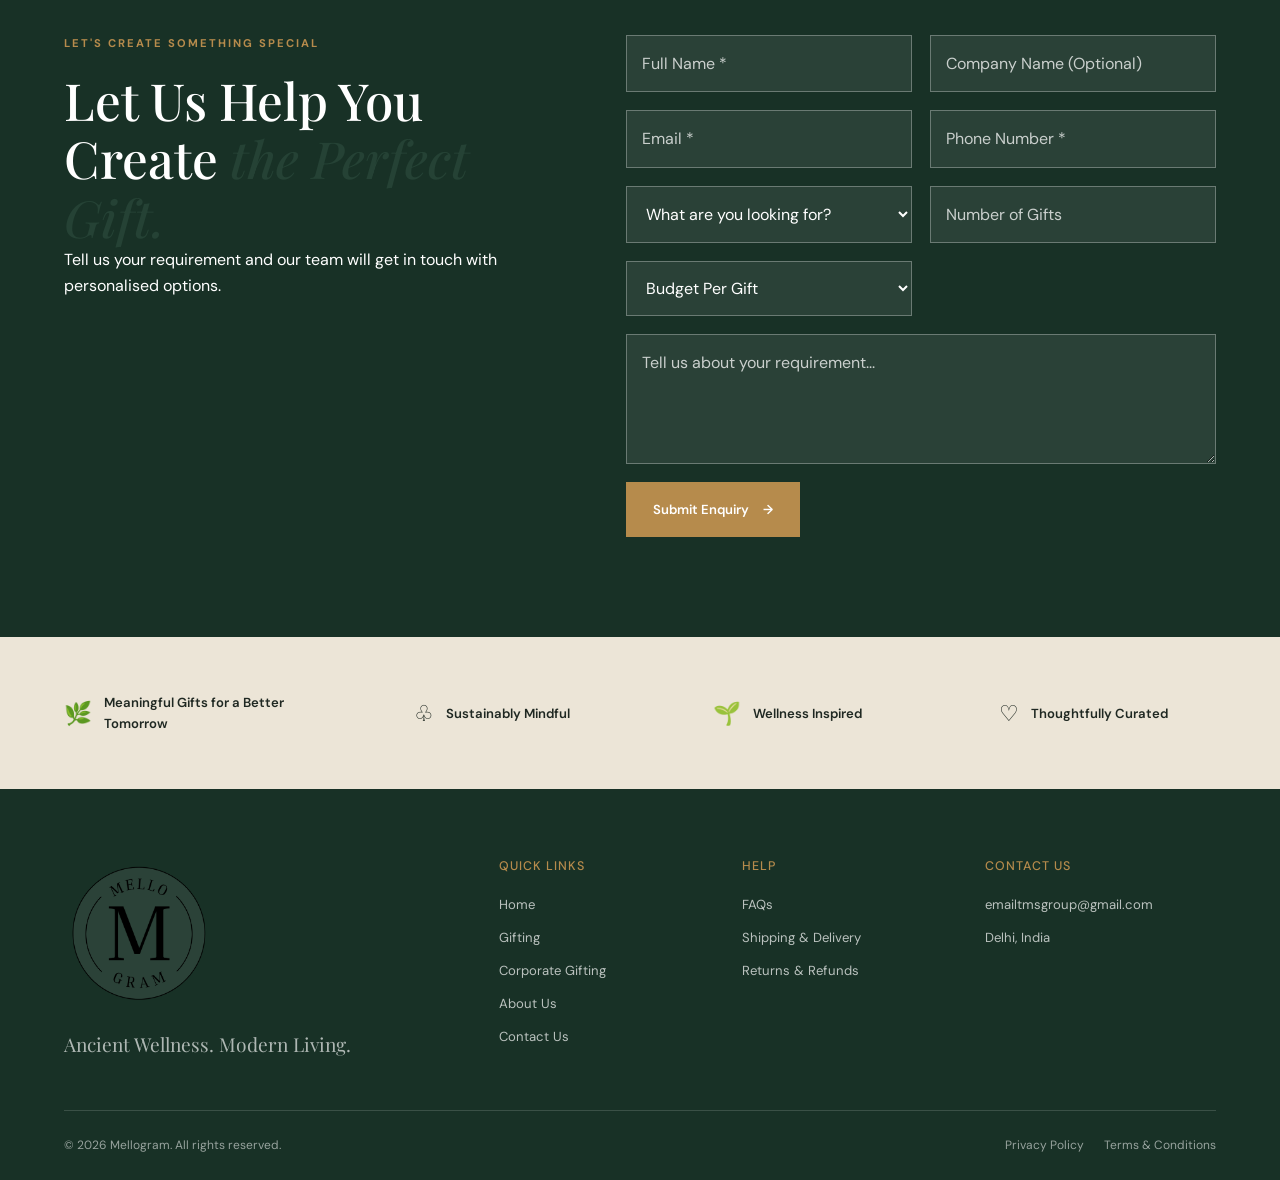
==== commit 21a51ddc: "Add files via upload" ====
--- a/index.html
+++ b/index.html
@@ -756,7 +756,7 @@
     class="enquiry-form"
 >
 
-    <!-- EMAIL CONFIGURATION -->
+    <!-- FormSubmit Configuration -->
 
     <input
         type="hidden"
@@ -770,24 +770,15 @@
         value="table"
     >
 
- 
-    <!-- disable CAPTCHA -->
-
-    <input
-        type="hidden"
-        name="_captcha"
-        value="false"
-    >
-    <!-- OPTIONAL: REDIRECT AFTER SUBMISSION -->
+    <!-- CAPTCHA ENABLED -->
+    <!-- Do not add _captcha=false -->
 
     <input
         type="hidden"
         name="_next"
-        value="thank-you.html"
+        value="https://mellogram.in/thank-you.html"
     >
 
-
-    <!-- NAME + COMPANY -->
 
     <div class="form-row">
 
@@ -798,7 +789,6 @@
             required
         >
 
-
         <input
             type="text"
             name="Company Name"
@@ -808,17 +798,14 @@
     </div>
 
 
-    <!-- EMAIL + PHONE -->
-
     <div class="form-row">
 
         <input
             type="email"
-            name="Email Address"
+            name="Email"
             placeholder="Email *"
             required
         >
-
 
         <input
             type="tel"
@@ -830,15 +817,9 @@
     </div>
 
 
-    <!-- GIFTING REQUIREMENT -->
-
     <div class="form-row">
 
-
-        <select
-            name="Gifting Requirement"
-            required
-        >
+        <select name="Gifting Requirement" required>
 
             <option value="" selected disabled>
                 What are you looking for?
@@ -865,20 +846,16 @@
             </option>
 
         </select>
-
 
 
         <input
             type="number"
             name="Number of Gifts"
             placeholder="Number of Gifts"
-            min="1"
         >
 
 
-        <select
-            name="Budget Per Gift"
-        >
+        <select name="Budget Per Gift">
 
             <option value="" selected disabled>
                 Budget Per Gift
@@ -904,17 +881,12 @@
 
     </div>
 
-
-    <!-- MESSAGE -->
 
     <textarea
         name="Requirement Details"
         placeholder="Tell us about your requirement..."
-        rows="5"
     ></textarea>
 
-
-    <!-- SUBMIT BUTTON -->
 
     <button
         type="submit"
@@ -928,7 +900,6 @@
     </button>
 
 </form>
-
 </section>
 
 
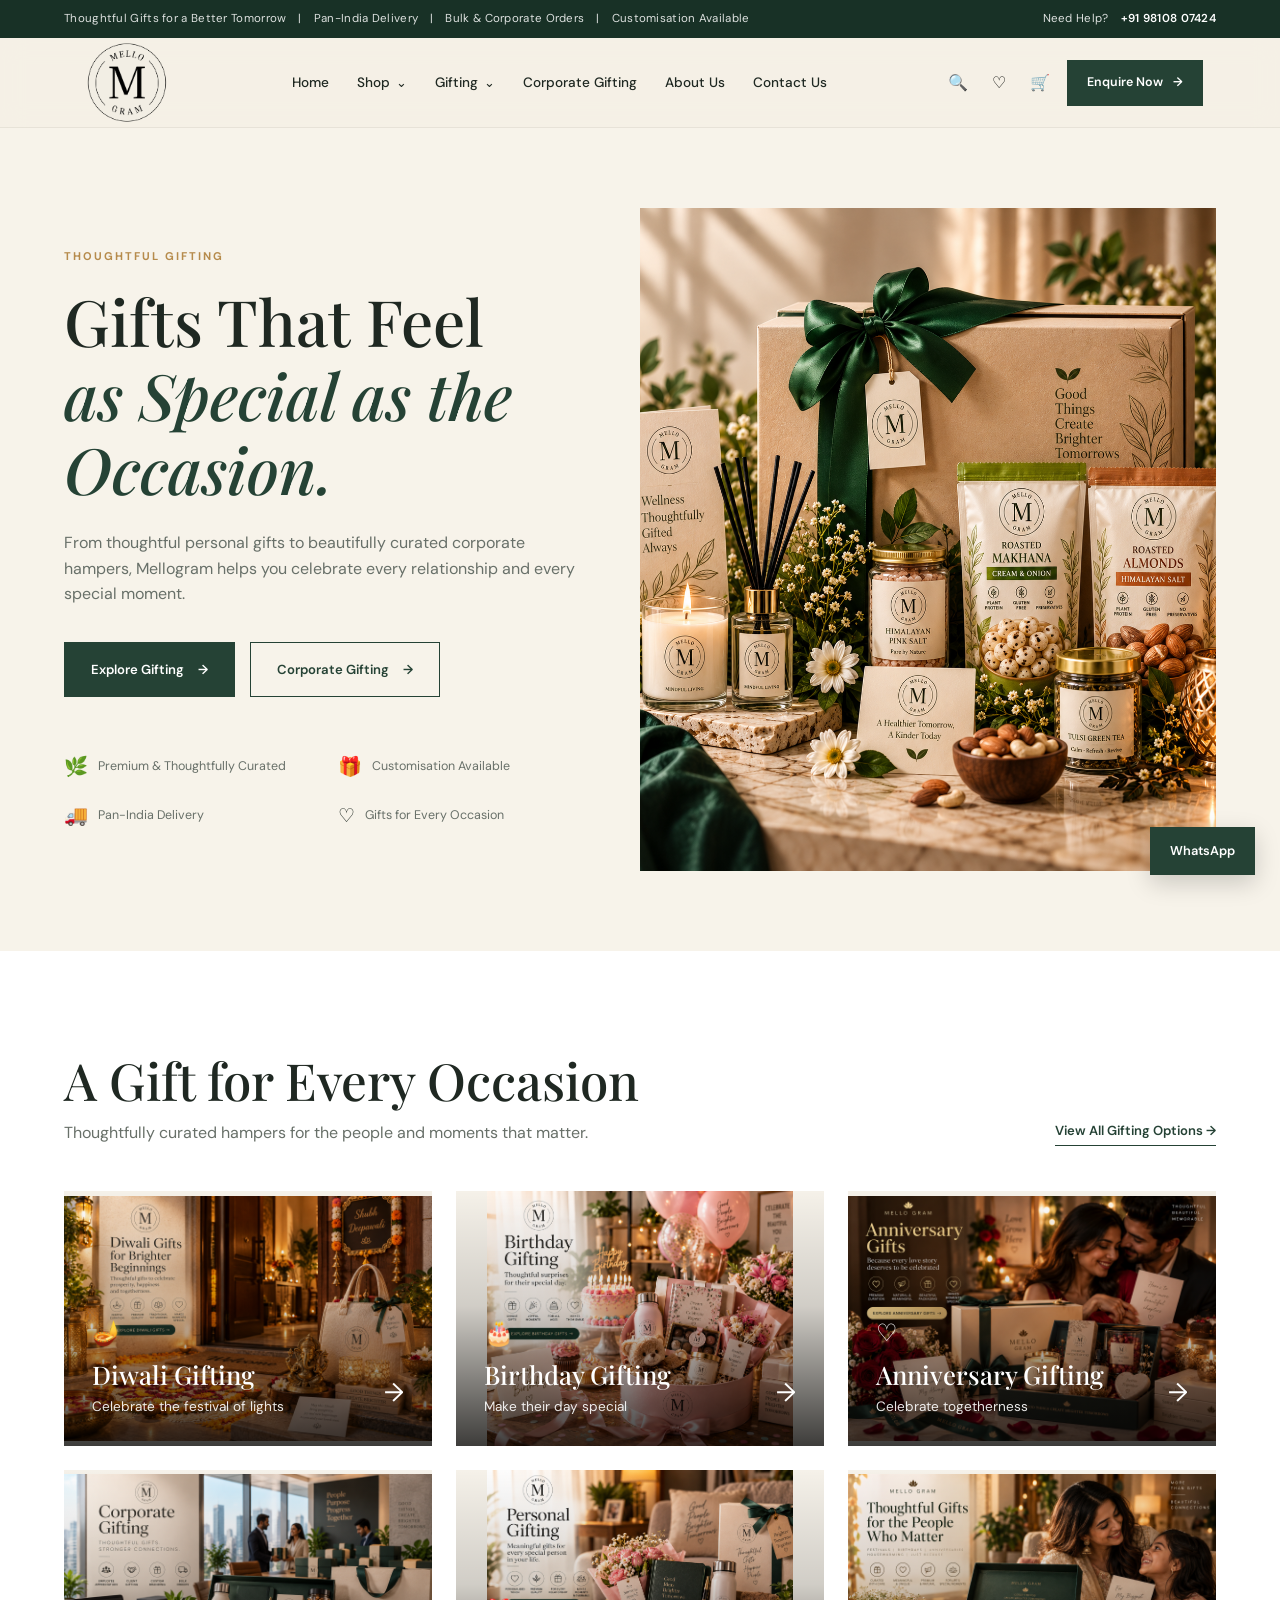
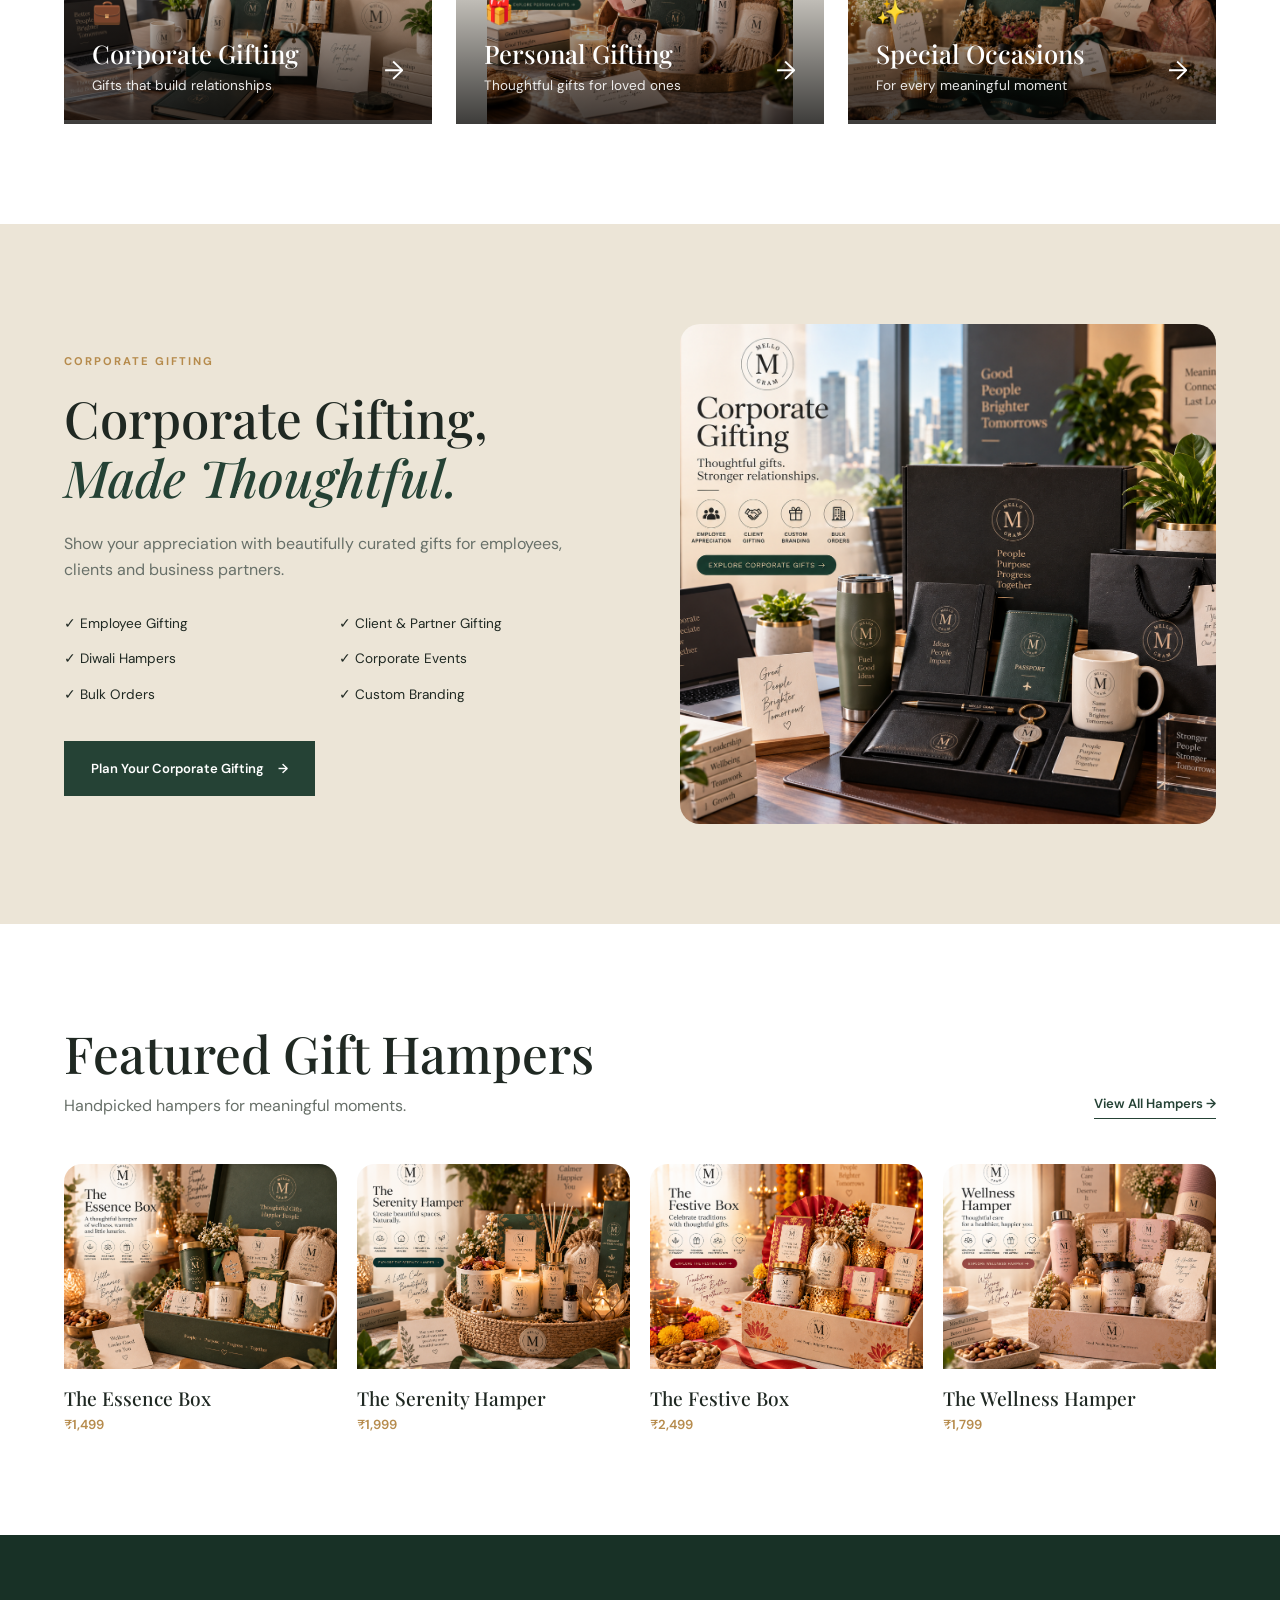
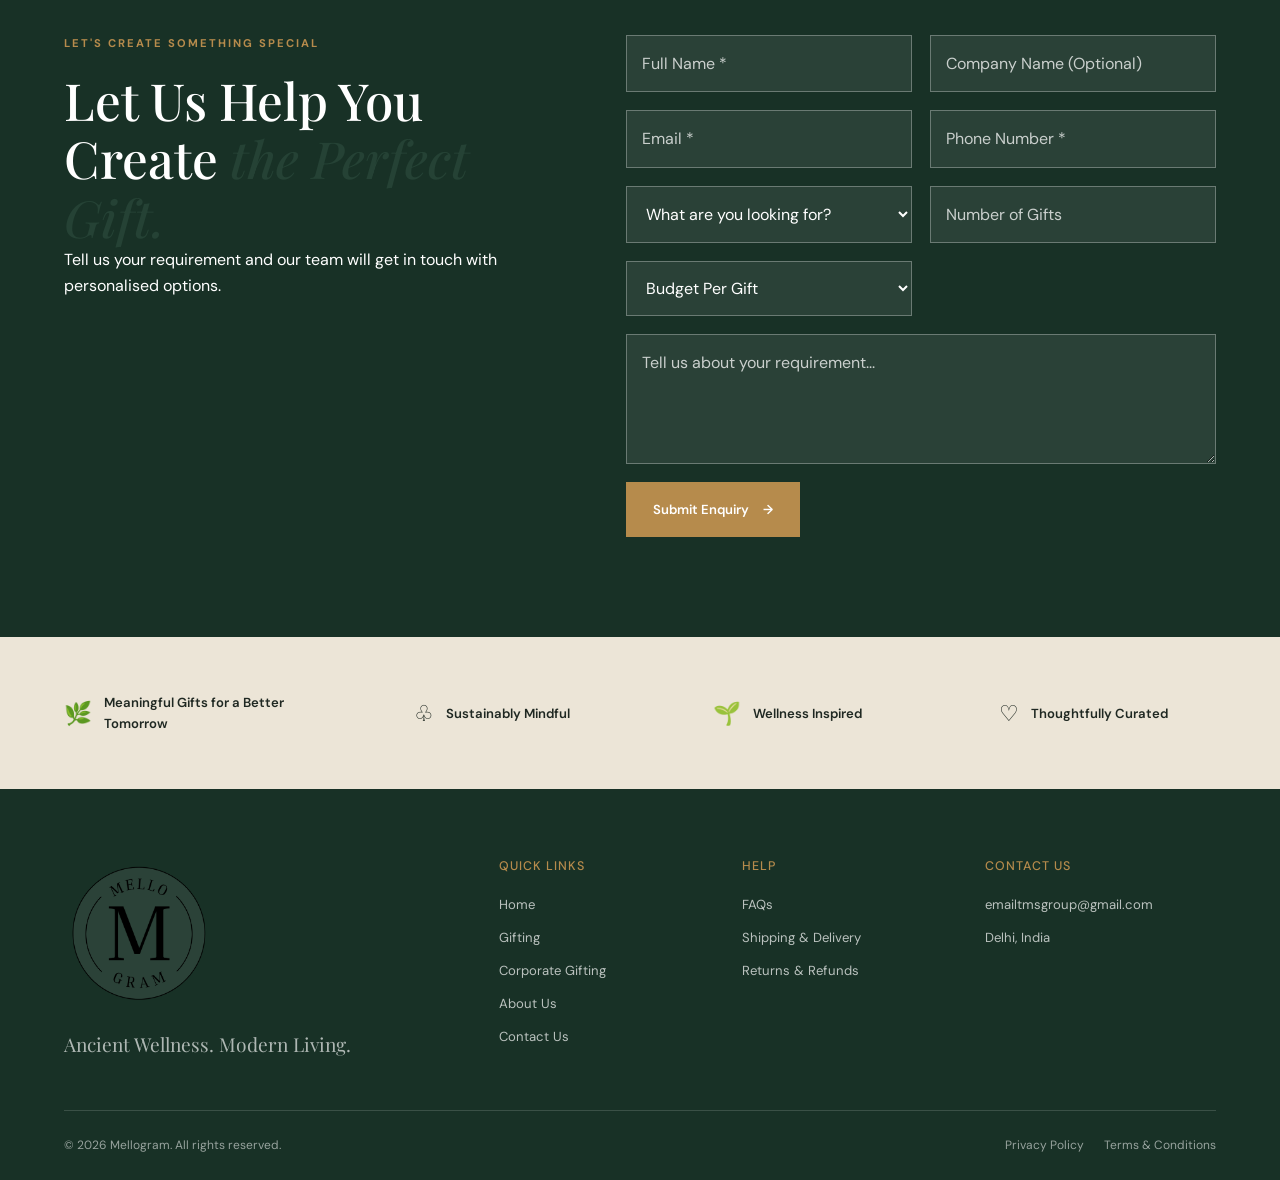
==== commit c13110b5: "Add files via upload" ====
--- a/index.html
+++ b/index.html
@@ -367,6 +367,32 @@
     <div class="occasion-grid">
 
 
+        <a href="diwali.html" class="occasion-card"> 
+
+            <img src="images/diwali.png"
+                 alt="Diwali Gifting">
+
+
+            <div class="occasion-content">
+
+                <span>🪔</span>
+
+                <h3>
+                    Diwali Gifting
+                </h3>
+
+                <p>
+                    Celebrate the festival of lights
+                </p>
+
+                <span class="arrow">
+                    →
+                </span>
+
+            </div>
+
+        </a>
+        
        <a href="#contact" class="occasion-card"> 
 
             <img src="images/birthday.png"
@@ -423,31 +449,6 @@
 
 
 
-        <a href="#contact" class="occasion-card"> 
-
-            <img src="images/diwali.png"
-                 alt="Diwali Gifting">
-
-
-            <div class="occasion-content">
-
-                <span>🪔</span>
-
-                <h3>
-                    Diwali Gifting
-                </h3>
-
-                <p>
-                    Celebrate the festival of lights
-                </p>
-
-                <span class="arrow">
-                    →
-                </span>
-
-            </div>
-
-        </a>
 
 
 
